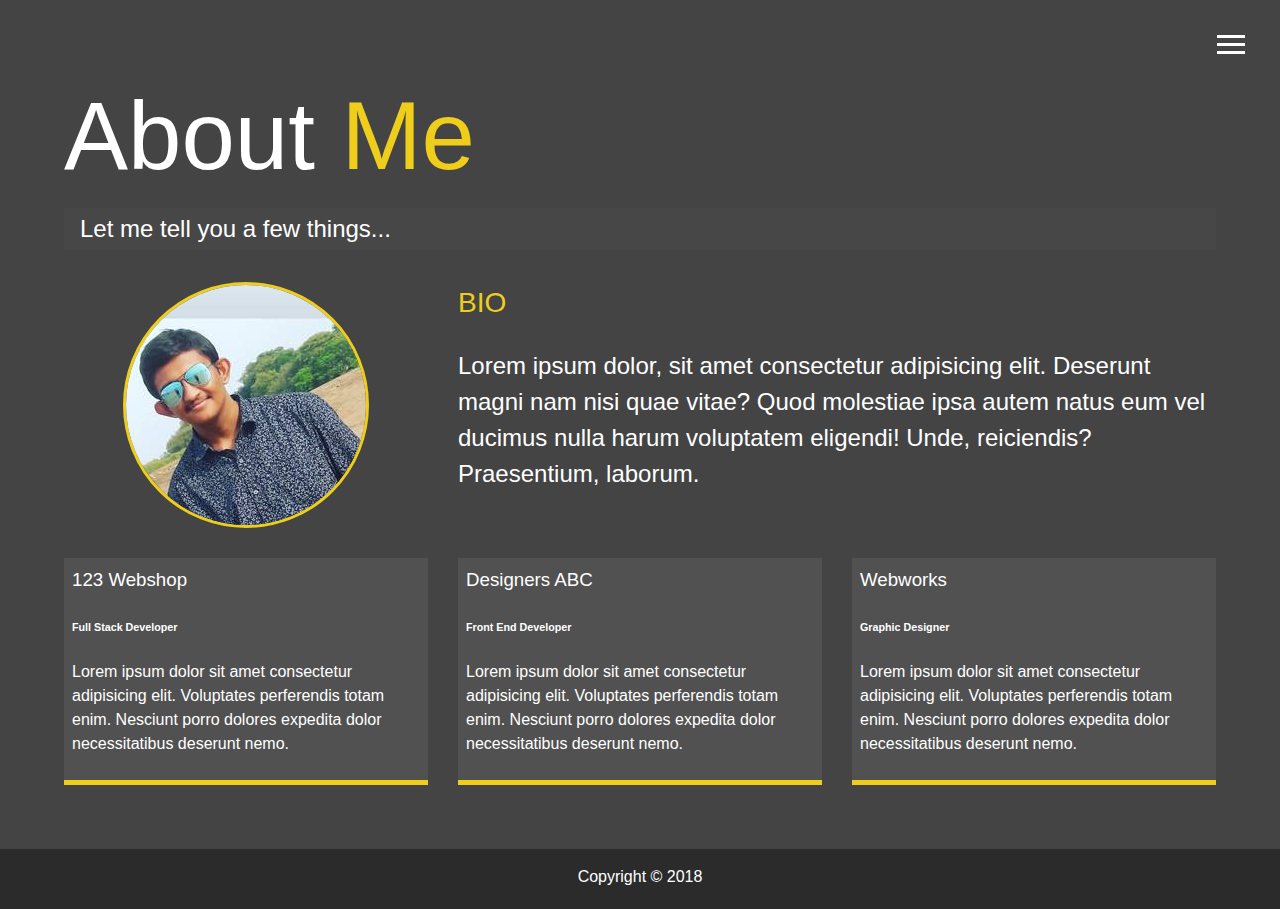
==== about.html @ 0addc7df "Initial 1" ====
<!DOCTYPE html>
<html lang="en">

<head>
  <meta charset="UTF-8">
  <meta name="viewport" content="width=device-width, initial-scale=1.0">
  <meta http-equiv="X-UA-Compatible" content="ie=edge">
  <link rel="stylesheet" href="https://use.fontawesome.com/releases/v5.2.0/css/all.css" integrity="sha384-hWVjflwFxL6sNzntih27bfxkr27PmbbK/iSvJ+a4+0owXq79v+lsFkW54bOGbiDQ"
    crossorigin="anonymous">

  <link rel="stylesheet" href="css/main.css">
  <title>About Me</title>
</head>

<body>
  <header>
    <div class="menu-btn">
      <div class="btn-line"></div>
      <div class="btn-line"></div>
      <div class="btn-line"></div>
    </div>

    <nav class="menu">
      <div class="menu-branding">
        <div class="portrait"></div>
      </div>
      <ul class="menu-nav">
        <li class="nav-item">
          <a href="index.html" class="nav-link">
            Home
          </a>
        </li>
        <li class="nav-item current">
          <a href="about.html" class="nav-link">
            About Me
          </a>
        </li>
        <li class="nav-item">
          <a href="work.html" class="nav-link">
            My Work
          </a>
        </li>
        <li class="nav-item">
          <a href="contact.html" class="nav-link">
            How To Reach Me
          </a>
        </li>
      </ul>
    </nav>
  </header>

  <main id="about">
    <h1 class="lg-heading">
      About
      <span class="text-secondary">Me</span>
    </h1>
    <h2 class="sm-heading">
      Let me tell you a few things...
    </h2>
    <div class="about-info">
      <img src="img/portrait_25.jpg" alt="Me" class="bio-image">

      <div class="bio">
        <h3 class="text-secondary">BIO</h3>
        <p>Lorem ipsum dolor, sit amet consectetur adipisicing elit. Deserunt magni nam nisi quae vitae? Quod molestiae ipsa
          autem natus eum vel ducimus nulla harum voluptatem eligendi! Unde, reiciendis? Praesentium, laborum.</p>
      </div>

      <div class="job job-1">
        <h3>123 Webshop</h3>
        <h6>Full Stack Developer</h6>
        <p>Lorem ipsum dolor sit amet consectetur adipisicing elit. Voluptates perferendis totam enim. Nesciunt porro dolores
          expedita dolor necessitatibus deserunt nemo.</p>
      </div>

      <div class="job job-2">
        <h3>Designers ABC</h3>
        <h6>Front End Developer</h6>
        <p>Lorem ipsum dolor sit amet consectetur adipisicing elit. Voluptates perferendis totam enim. Nesciunt porro dolores
          expedita dolor necessitatibus deserunt nemo.</p>
      </div>

      <div class="job job-3">
        <h3>Webworks</h3>
        <h6>Graphic Designer</h6>
        <p>Lorem ipsum dolor sit amet consectetur adipisicing elit. Voluptates perferendis totam enim. Nesciunt porro dolores
          expedita dolor necessitatibus deserunt nemo.</p>
      </div>
    </div>
  </main>

  <footer id="main-footer">
    Copyright &copy; 2018
  </footer>

  <script src="js/main.js"></script>
</body>

</html>
---- css/main.css ----
.menu-btn {
  position: absolute;
  z-index: 3;
  right: 35px;
  top: 35px;
  cursor: pointer;
  transition: all 0.5s ease-out; }
  .menu-btn .btn-line {
    width: 28px;
    height: 3px;
    margin: 0 0 5px 0;
    background: #fff;
    transition: all 0.5s ease-out; }
  .menu-btn.close {
    transform: rotate(180deg); }
    .menu-btn.close .btn-line:nth-child(1) {
      transform: rotate(45deg) translate(5px, 5px); }
    .menu-btn.close .btn-line:nth-child(2) {
      opacity: 0; }
    .menu-btn.close .btn-line:nth-child(3) {
      transform: rotate(-45deg) translate(7px, -6px); }

.menu {
  position: fixed;
  top: 0;
  width: 100%;
  opacity: 0.9;
  visibility: hidden; }
  .menu.show {
    visibility: visible; }
  .menu-branding, .menu-nav {
    display: flex;
    flex-flow: column wrap;
    align-items: center;
    justify-content: center;
    float: left;
    width: 50%;
    height: 100vh;
    overflow: hidden; }
  .menu-nav {
    margin: 0;
    padding: 0;
    background: #373737;
    list-style: none;
    transform: translate3d(0, -100%, 0);
    transition: all 0.5s ease-out; }
    .menu-nav.show {
      transform: translate3d(0, 0, 0); }
  .menu-branding {
    background: #444;
    transform: translate3d(0, 100%, 0);
    transition: all 0.5s ease-out; }
    .menu-branding.show {
      transform: translate3d(0, 0, 0); }
    .menu-branding .portrait {
      width: 250px;
      height: 250px;
      background: url("../img/portrait_25.jpg");
      border-radius: 50%;
      border: solid 3px #eece1a; }
  .menu .nav-item {
    transform: translate3d(600px, 0, 0);
    transition: all 0.5s ease-out; }
    .menu .nav-item.show {
      transform: translate3d(0, 0, 0); }
    .menu .nav-item.current > a {
      color: #eece1a; }
  .menu .nav-link {
    display: inline-block;
    position: relative;
    font-size: 30px;
    text-transform: uppercase;
    padding: 1rem 0;
    font-weight: 300;
    color: #fff;
    text-decoration: none;
    transition: all 0.5s ease-out; }
    .menu .nav-link:hover {
      color: #eece1a; }

.nav-item:nth-child(1) {
  transition-delay: 0.1s; }

.nav-item:nth-child(2) {
  transition-delay: 0.2s; }

.nav-item:nth-child(3) {
  transition-delay: 0.3s; }

.nav-item:nth-child(4) {
  transition-delay: 0.4s; }

* {
  box-sizing: border-box; }

body {
  background: #444;
  color: #fff;
  height: 100%;
  margin: 0;
  font-family: 'Segoe UI', Tahoma, Geneva, Verdana, sans-serif;
  line-height: 1.5; }
  body#bg-img {
    background: url(../img/background.jpg);
    background-attachment: fixed;
    background-size: cover; }
    body#bg-img:after {
      content: '';
      position: absolute;
      top: 0;
      right: 0;
      width: 100%;
      height: 100%;
      z-index: -1;
      background: rgba(68, 68, 68, 0.9); }

h1,
h2,
h3 {
  margin: 0;
  font-weight: 400; }
  h1.lg-heading,
  h2.lg-heading,
  h3.lg-heading {
    font-size: 6rem; }
  h1.sm-heading,
  h2.sm-heading,
  h3.sm-heading {
    margin-bottom: 2rem;
    padding: 0.2rem 1rem;
    background: rgba(73, 73, 73, 0.5); }

a {
  color: #fff;
  text-decoration: none; }

header {
  position: fixed;
  z-index: 2;
  width: 100%; }

.text-secondary {
  color: #eece1a; }

main {
  padding: 4rem;
  min-height: calc(100vh - 60px); }
  main .icons {
    margin-top: 1rem; }
    main .icons a {
      padding: 0.4rem; }
      main .icons a:hover {
        color: #eece1a;
        transition: all 0.5s ease-out; }
  main#home {
    overflow: hidden; }
    main#home h1 {
      margin-top: 20vh; }

.about-info {
  display: grid;
  grid-gap: 30px;
  grid-template-areas: 'bioimage bio bio' 'job1 job2 job3';
  grid-template-columns: repeat(3, 1fr); }
  .about-info .bio-image {
    grid-area: bioimage;
    margin: auto;
    border-radius: 50%;
    border: #eece1a 3px solid; }
  .about-info .bio {
    grid-area: bio;
    font-size: 1.5rem; }
  .about-info .job-1 {
    grid-area: job1; }
  .about-info .job-2 {
    grid-area: job2; }
  .about-info .job-3 {
    grid-area: job3; }
  .about-info .job {
    background: #515151;
    padding: 0.5rem;
    border-bottom: #eece1a 5px solid; }

.projects {
  display: grid;
  grid-gap: 0.7rem;
  grid-template-columns: repeat(3, 1fr); }
  .projects img {
    width: 100%;
    border: 3px #fff solid; }
    .projects img:hover {
      opacity: 0.5;
      border-color: #eece1a;
      transition: all 0.5s ease-out; }

.boxes {
  display: flex;
  flex-wrap: wrap;
  justify-content: space-evenly;
  align-items: center;
  margin-top: 1rem; }
  .boxes div {
    font-size: 2rem;
    border: 3px #fff solid;
    padding: 1.5rem 2.5rem;
    margin-bottom: 3rem;
    transition: all 0.5s ease-out; }
    .boxes div:hover {
      padding: 0.5rem 1.5rem;
      background: #eece1a;
      color: #000; }
      .boxes div:hover span {
        color: #000; }

.btn, .btn-dark, .btn-light {
  display: block;
  padding: 0.5rem 1rem;
  border: 0;
  margin-bottom: 0.3rem; }
  .btn:hover, .btn-dark:hover, .btn-light:hover {
    background: #eece1a;
    color: #000; }

.btn-dark {
  background: black;
  color: #fff; }

.btn-light {
  background: #c4c4c4;
  color: #333; }

#main-footer {
  text-align: center;
  padding: 1rem;
  background: #2b2b2b;
  color: #fff;
  height: 60px; }

@media screen and (min-width: 1171px) {
  .projects {
    grid-template-columns: repeat(4, 1fr); } }

@media screen and (min-width: 769px) and (max-width: 1170px) {
  .projects {
    grid-template-columns: repeat(3, 1fr); } }

@media screen and (max-width: 768px) {
  main {
    align-items: center;
    text-align: center; }
    main .lg-heading {
      line-height: 1;
      margin-bottom: 1rem; }
  ul.menu-nav,
  div.menu-branding {
    float: none;
    width: 100%;
    min-height: 0; }
    ul.menu-nav.show,
    div.menu-branding.show {
      transform: translate3d(0, 0, 0); }
  .menu-nav {
    height: 75vh;
    transform: translate3d(-100%, 0, 0);
    font-size: 24px; }
  .menu-branding {
    height: 25vh;
    transform: translate3d(100%, 0, 0); }
    .menu-branding .portrait {
      background: url("../img/portrait_25.jpg");
      width: 150px;
      height: 150px; }
  .about-info {
    grid-template-areas: 'bioimage' 'bio' 'job1' 'job2' 'job3';
    grid-template-columns: 1fr; }
  .projects {
    grid-template-columns: repeat(2, 1fr); } }

@media screen and (max-width: 500px) {
  main {
    padding: 2rem; }
    main #home h1 {
      margin-top: 10vh; }
    main .lg-heading {
      margin-top: 1rem;
      font-size: 3rem; }
  .projects {
    grid-template-columns: 1fr; } }
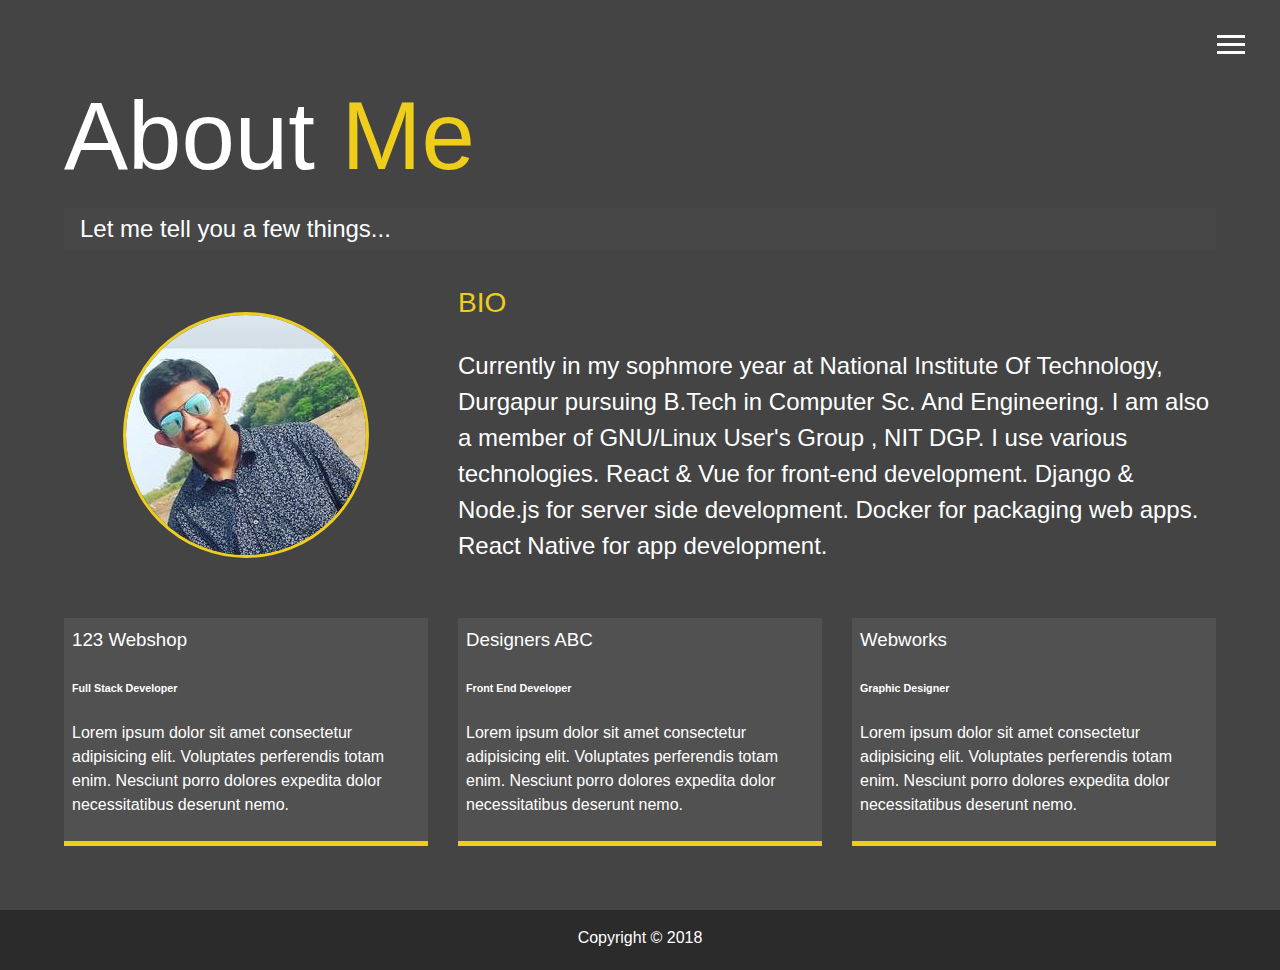
==== commit 4529fa2d: "About" ====
--- a/about.html
+++ b/about.html
@@ -62,28 +62,38 @@
 
       <div class="bio">
         <h3 class="text-secondary">BIO</h3>
-        <p>Lorem ipsum dolor, sit amet consectetur adipisicing elit. Deserunt magni nam nisi quae vitae? Quod molestiae ipsa
-          autem natus eum vel ducimus nulla harum voluptatem eligendi! Unde, reiciendis? Praesentium, laborum.</p>
+        <p>Currently in my sophmore year at National Institute Of Technology, Durgapur pursuing B.Tech in Computer Sc.
+          And Engineering. I am also a member of GNU/Linux User's Group , NIT DGP.
+
+          I use various technologies.
+          React & Vue for front-end development.
+          Django & Node.js for server side development.
+          Docker for packaging web apps.
+          React Native for app development.
+        </p>
       </div>
 
       <div class="job job-1">
         <h3>123 Webshop</h3>
         <h6>Full Stack Developer</h6>
-        <p>Lorem ipsum dolor sit amet consectetur adipisicing elit. Voluptates perferendis totam enim. Nesciunt porro dolores
+        <p>Lorem ipsum dolor sit amet consectetur adipisicing elit. Voluptates perferendis totam enim. Nesciunt porro
+          dolores
           expedita dolor necessitatibus deserunt nemo.</p>
       </div>
 
       <div class="job job-2">
         <h3>Designers ABC</h3>
         <h6>Front End Developer</h6>
-        <p>Lorem ipsum dolor sit amet consectetur adipisicing elit. Voluptates perferendis totam enim. Nesciunt porro dolores
+        <p>Lorem ipsum dolor sit amet consectetur adipisicing elit. Voluptates perferendis totam enim. Nesciunt porro
+          dolores
           expedita dolor necessitatibus deserunt nemo.</p>
       </div>
 
       <div class="job job-3">
         <h3>Webworks</h3>
         <h6>Graphic Designer</h6>
-        <p>Lorem ipsum dolor sit amet consectetur adipisicing elit. Voluptates perferendis totam enim. Nesciunt porro dolores
+        <p>Lorem ipsum dolor sit amet consectetur adipisicing elit. Voluptates perferendis totam enim. Nesciunt porro
+          dolores
           expedita dolor necessitatibus deserunt nemo.</p>
       </div>
     </div>
@@ -96,4 +106,5 @@
   <script src="js/main.js"></script>
 </body>
 
-</html>+</html>
+
